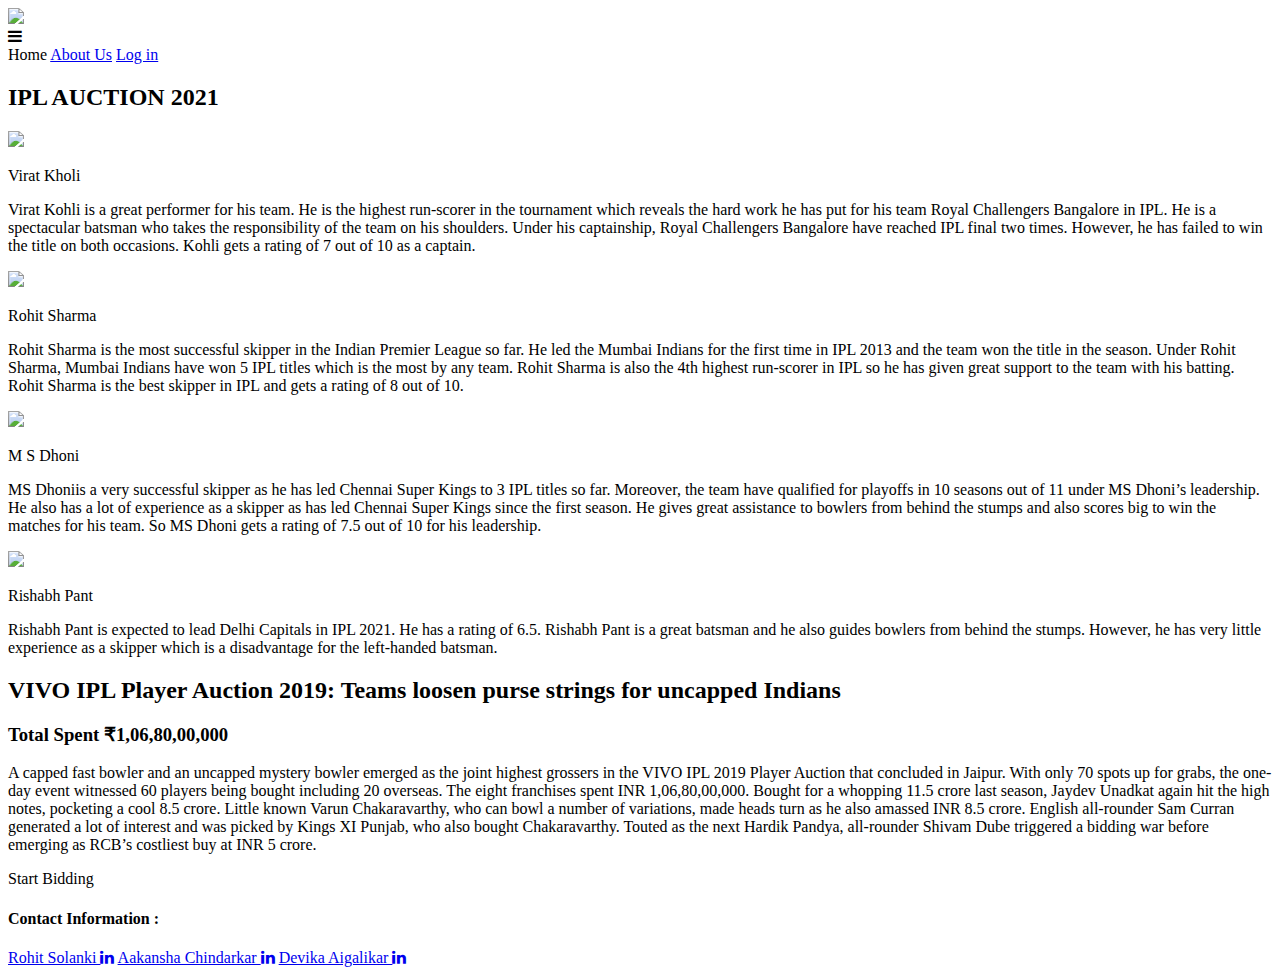
==== index.html @ f78d45c0 "first commit" ====
<!DOCTYPE html>
<html>
  <head>
    <meta charset="utf-8">
    <meta name="viewport" content="width=device-width, initial-scale=1.0">
    <title>IPL Auction</title>
    <link rel="stylesheet" href="stylesheet.css">
    <link rel="stylesheet" href="responsive.css">
    <link rel="stylesheet" href="https://maxcdn.bootstrapcdn.com/font-awesome/4.5.0/css/font-awesome.min.css">
  </head>
  <body>
    <header>
      <div class="container">
        <div class="header-left">
          <img class="logo" src="ipl.png">
        </div>
        <!-- Add a menu icon here -->
        <span class="fa fa-bars menu-icon"></span>
        <div class="header-right">
		  <a class="selected">Home</a>
          <a href="AboutUs.html" class="notselected">About Us</a>
          <a href="loginpage.html" class="notselected">Log in</a>
        </div>
      </div>
    </header>
    <div class="top-wrapper">
      <div class="container">
        <!--<h1>IPL AUCTION 2021</h1>
        <h1>LEARN TO BE CREATIVE.</h1>
        <p>The full list of players sold and unsold at the 2021 IPL player auction in Chennai. </p>
        <p>(Conversion rates as follows: USD 1 = INR 73 approx; INR 50 lakh = USD 68,000 approx; INR 1 crore = USD 137,000 approx; INR 10 crore = USD 1,370,000 approx)</p>
         <div class="btn-wrapper">
          <a href="#" class="btn signup">Sign up </a>-->
         <!-- <p>or</p>
          <a href="#" class="btn facebook"><span class="fa fa-facebook"></span>Sign up with Facebook</a>
          <a href="#" class="btn twitter"><span class="fa fa-twitter"></span>Sign up with Twitter</a> -->
        </div> 
      </div>
    </div>
    <div class="lesson-wrapper">
      <div class="container">
        <div class="heading">
          <h2>IPL AUCTION 2021</h2>
        </div>
        <div class="lessons">
          <div class="lesson">
            <div class="lesson-icon">
              <img class="playerimage"src="virat.png">
              
            </div>
			<p>Virat Kholi</p>
            <p class="text-contents">Virat Kohli is a great performer for his team. He is the highest run-scorer in the tournament which reveals the hard work he has put for his team Royal Challengers Bangalore in IPL. He is a spectacular batsman who takes the responsibility of the team on his shoulders. Under his captainship, Royal Challengers Bangalore have reached IPL final two times. However, he has failed to win the title on both occasions. Kohli gets a rating of 7 out of 10 as a captain.</p>
          </div>
          <div class="lesson">
            <div class="lesson-icon">
              <img class="playerimage"src="rohit.png">
             
            </div>
			 <p>Rohit Sharma</p>
            <p class="text-contents">Rohit Sharma is the most successful skipper in the Indian Premier League so far. He led the Mumbai Indians for the first time in IPL 2013 and the team won the title in the season. Under Rohit Sharma, Mumbai Indians have won 5 IPL titles which is the most by any team. Rohit Sharma is also the 4th highest run-scorer in IPL so he has given great support to the team with his batting. Rohit Sharma is the best skipper in IPL and gets a rating of 8 out of 10.</p>
          </div>
          <div class="lesson">
            <div class="lesson-icon">
              <img class="playerimage" src="ms.png">
             
            </div>
			 <p>M S Dhoni</p>
            <p class="text-contents">MS Dhoniis a very successful skipper as he has led Chennai Super Kings to 3 IPL titles so far. Moreover, the team have qualified for playoffs in 10 seasons out of 11 under MS Dhoni’s leadership. He also has a lot of experience as a skipper as has led Chennai Super Kings since the first season.

He gives great assistance to bowlers from behind the stumps and also scores big to win the matches for his team. So MS Dhoni gets a rating of 7.5 out of 10 for his leadership.</p>
          </div>
          <div class="lesson">
            <div class="lesson-icon">
              <img class="playerimage" src="rishabh.png">
              
            </div>
			<p>Rishabh Pant</p>
            <p class="text-contents">Rishabh Pant is expected to lead Delhi Capitals in IPL 2021. He has a rating of 6.5. Rishabh Pant is a great batsman and he also guides bowlers from behind the stumps. However, he has very little experience as a skipper which is a disadvantage for the left-handed batsman.</p>
          </div>
          <div class="clear"></div>
        </div>
      </div>
    </div>
    <div class="message-wrapper">
      <div class="container">
        <div class="heading">
          <h2>VIVO IPL Player Auction 2019: Teams loosen purse strings for uncapped Indians</h2>
          <h3>Total Spent ₹1,06,80,00,000</h3> 
		  <p class="text-contents">A capped fast bowler and an uncapped mystery bowler emerged as the joint highest grossers in the VIVO IPL 2019 Player Auction that concluded in Jaipur.
									With only 70 spots up for grabs, the one-day event witnessed 60 players being bought including 20 overseas. The eight franchises spent INR 1,06,80,00,000.
									Bought for a whopping 11.5 crore last season, Jaydev Unadkat again hit the high notes, pocketing a cool 8.5 crore. Little known Varun Chakaravarthy, who can bowl a number of variations, made heads turn as he also amassed INR 8.5 crore.
									English all-rounder Sam Curran generated a lot of interest and was picked by Kings XI Punjab, who also bought Chakaravarthy. Touted as the next Hardik Pandya, all-rounder Shivam Dube triggered a bidding war before emerging as RCB’s costliest buy at INR 5 crore. </p>
        </div> 
        <span class="btn message">Start Bidding</span>
      </div>
    </div>
    <footer>
      <div class="container">
        <!-- <img src="ipl.png"> -->
        <div class="footer-left"> 
			<h4>Contact Information : </h4>
		</div>
		<div class="footer-right">
          <a href="https://www.linkedin.com/in/rohit-solanki/">Rohit Solanki    <i class="fa fa-linkedin"></i></a> 
          <a href="https://www.linkedin.com/in/aakansha-chindarkar-0a9b91177/">Aakansha Chindarkar    <i class="fa fa-linkedin"></i></a>
          <a href="https://www.linkedin.com/in/devika-aigalikar-95b181199/" class="login">Devika Aigalikar   <i class="fa fa-linkedin"></i></a> 
        </div>
		
      </div>
    </footer>
  </body>
</html>
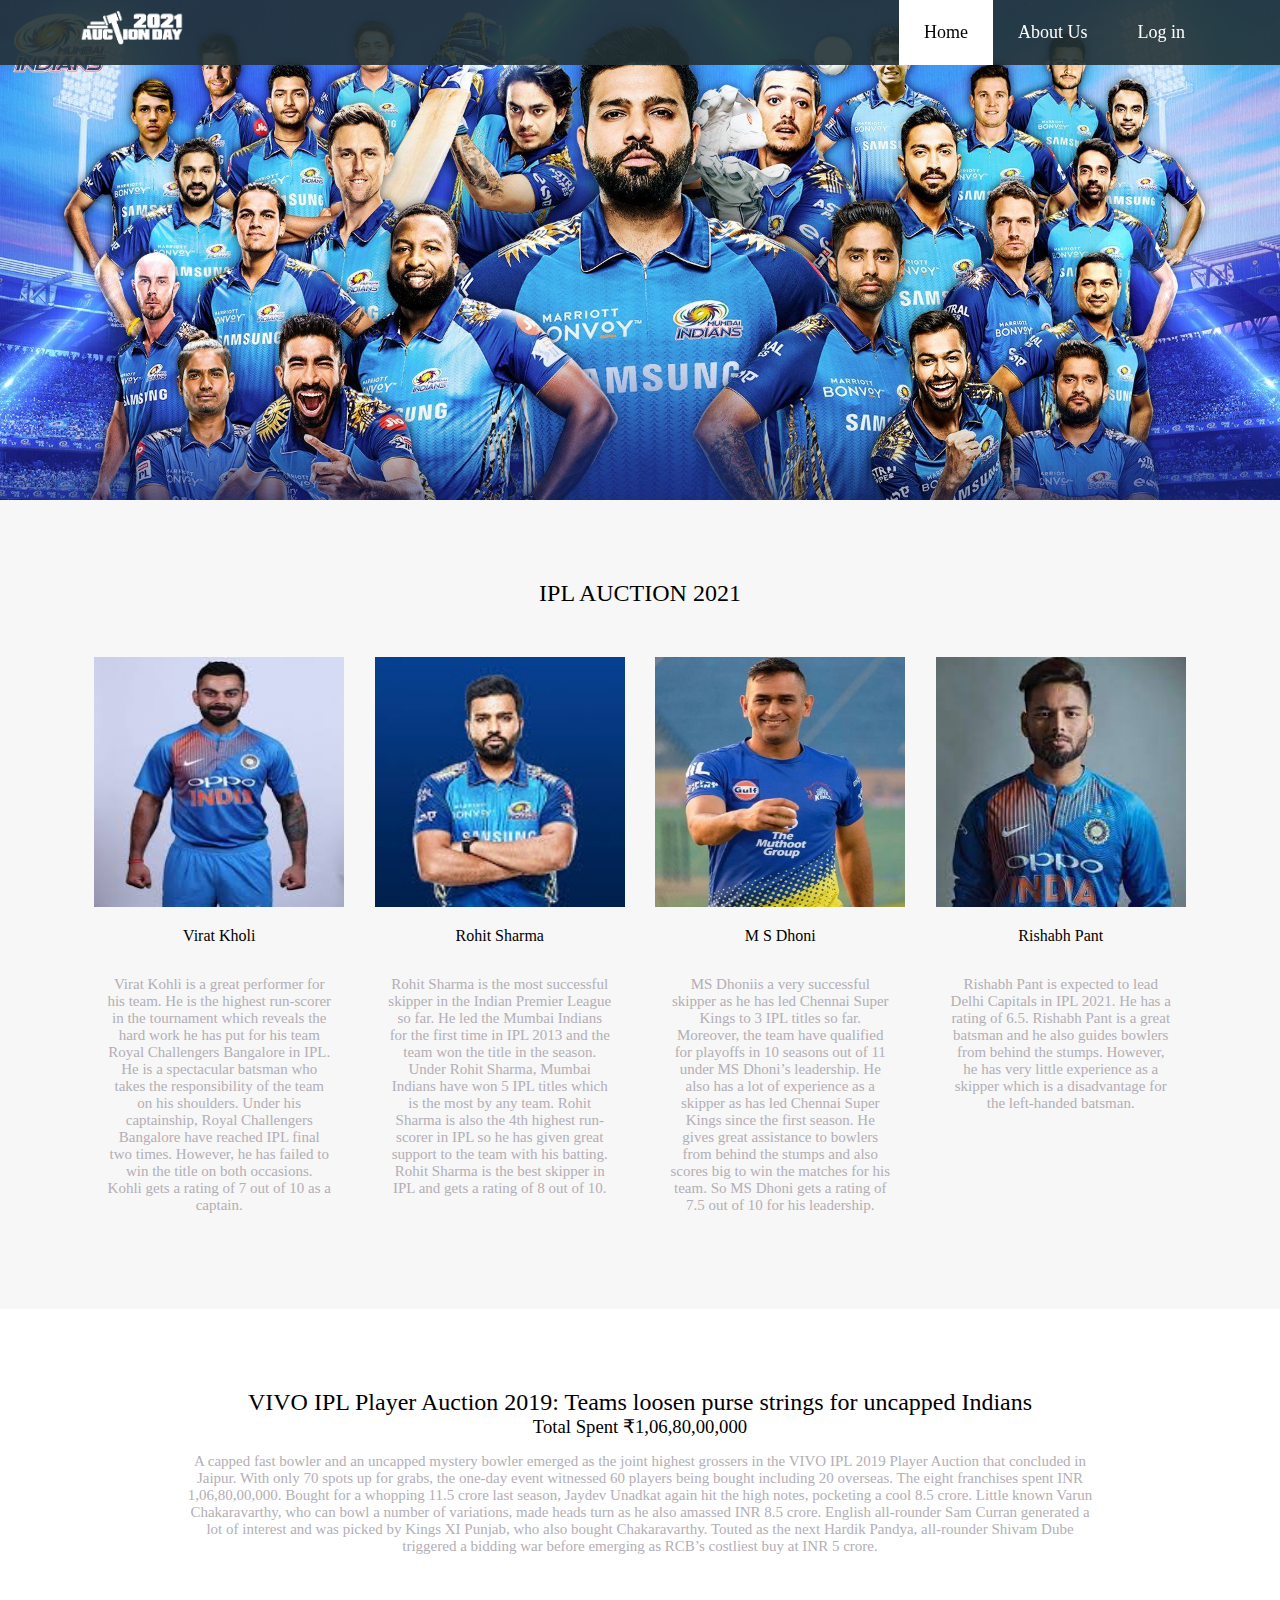
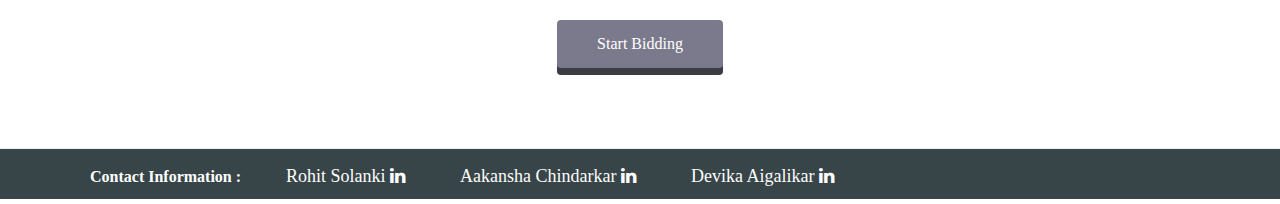
==== commit 01fad18a: "committing little changes" ====
--- a/index.html
+++ b/index.html
@@ -91,7 +91,7 @@
 									Bought for a whopping 11.5 crore last season, Jaydev Unadkat again hit the high notes, pocketing a cool 8.5 crore. Little known Varun Chakaravarthy, who can bowl a number of variations, made heads turn as he also amassed INR 8.5 crore.
 									English all-rounder Sam Curran generated a lot of interest and was picked by Kings XI Punjab, who also bought Chakaravarthy. Touted as the next Hardik Pandya, all-rounder Shivam Dube triggered a bidding war before emerging as RCB’s costliest buy at INR 5 crore. </p>
         </div> 
-        <span class="btn message">Start Bidding</span>
+        <span class="btn message"><a href="loginpage.html" style="text-decoration:none;color:white;">Start Bidding</a></span>
       </div>
     </div>
     <footer>
--- a/stylesheet.css
+++ b/stylesheet.css
@@ -0,0 +1,310 @@
+/* Write your code at the bottom */
+
+* {
+  box-sizing: border-box;
+}
+
+html, body,
+ul, ol, li, h2, h3, h4, h5, h6,div {
+  margin: 0;
+  padding: 0; 
+  color:black;
+	
+}
+h1 p { 
+background-color: #EDEDF1; 
+color:solidblack;
+}
+
+body {
+  font-family: "Lucida Grande";
+}
+
+a {
+  text-decoration: none;
+}
+
+.clear {
+  clear: left;
+}
+
+.container {
+  max-width: 1170px;
+  padding: 0 15px;
+  margin: 0 auto;
+}
+
+.top-wrapper {
+  padding: 400px 0 100px 0;
+  background-image: url(ipl.jpg);
+  background-size: cover;
+  color: white;
+  text-align: center;
+}
+
+.top-wrapper h1 {
+  opacity: 0.7;
+  font-size: 45px;
+  letter-spacing: 5px;
+  margin-bottom: 10px;
+}
+
+.top-wrapper p {
+  opacity: 0.7;
+  margin-bottom: 3px;
+}
+
+.btn-wrapper {
+  text-align: bottom;
+  margin: 10px 0;
+}
+
+.btn-wrapper p {
+  margin: 10px ;
+}
+
+.signup {
+  background-color: #239b76;
+}
+
+.facebook {
+  background-color: #3b5998;
+  margin-right: 10px;
+}
+
+.twitter {
+  background-color: #55acee;
+}
+
+.btn {
+  padding: 12px 24px;
+  color: white;
+  display: inline-block;
+  opacity: 0.8;
+  border-radius: 4px;
+  text-align: center;
+}
+
+.btn:hover {
+  opacity: 1;
+}
+
+.fa {
+  margin-right: 5px;
+}
+
+header {
+  height: 65px;
+  width: 100%;
+  background-color: rgba(34, 49, 52, 0.9);
+  position :fixed;
+  top: 0;
+  z-index: 10;
+}
+
+.logo {
+  width: 124px;
+ 
+  padding-bottom:10px;
+  padding-left:10px;
+  padding-right:10px;
+  padding-top:10px;
+  
+}
+
+.header-left {
+  float: left;
+}
+
+.header-right {
+  float: right;
+  float: right;
+    margin-left: 100px;
+    font-size: large;
+}
+
+.header-right a {
+  line-height: 65px;
+  padding: 0 25px;
+
+}
+.selected{
+  float: left;
+  padding: 13px 20px;
+  margin-right: auto;
+  display: block;
+  color:black;
+  transition: all 0.3s;
+  background-color: #fff;
+}
+.notselected{
+  float: left;
+  padding: 23px 15px;
+  color: white;
+  display: block;
+  margin-right: auto;
+  transition: all 0.5s;
+  display: block;
+}
+
+.notselected:hover {
+  background-color: rgba(255, 255, 255, 0.3);
+}
+
+.lesson-wrapper {
+  padding-bottom: 80px;
+  padding-left: 5%;
+  padding-right: 5%;
+  background-color: #f7f7f7;
+  text-align: center;
+}
+
+.heading {
+  padding-top: 80px;
+  padding-bottom: 50px;
+  color: #5f5d60;
+}
+
+.heading h2 {
+  font-weight: normal;
+}
+
+.lesson {
+  float: left;
+  width: 25%;
+}
+
+.lesson-icon {
+  position: relative;
+  hight:80%;
+}
+
+.lesson-icon p {
+  position: absolute;
+  top: 44%;
+  width: 80%;
+  color: black;
+}
+
+.text-contents {
+  width: 80%;
+  display: inline-block;
+  margin-top: 15px;
+  font-size: 15px;
+  color: #b3aeb5;
+  font-style: bold;
+}
+.playerimage {
+	height:250px; 
+	width:250px;
+}
+
+.heading h3 {
+  font-weight: normal;
+}
+
+.message-wrapper {
+  border-bottom: 1px solid #eee;
+  padding-bottom: 80px;
+  text-align: center;
+}
+
+.message {
+  padding: 15px 40px;
+  background-color: #5A5A70;
+  font-style: bold;
+  cursor: pointer;
+  box-shadow: 0 7px #0C0C15 ;
+}
+
+.message:active {
+  position: relative;
+  top: 7px;
+  box-shadow: none;
+}
+footer{
+  background-color: rgba(34, 49, 52, 0.9);
+  color: #fff;
+  height: 50px;
+  text-align: left;
+  width: 100%;
+}
+.footer-left{
+  float: left;
+  margin-right: 10px;
+  margin-left: 10px;
+  color: white;
+  display: block;
+  text-align: center;
+  padding :0 0 0 0;	
+  line-height: 25px;
+}
+.footer-left h4{
+  float: left;
+  display: block;
+  margin-right: 10px;
+  margin-left: 10px;
+  padding-top: 15px;
+  line-height: 25px;
+  color: white;
+}
+.footer-right{
+  float: left;
+}
+.footer-right a{
+  float: left;
+  margin-right: 10px;
+  margin-left: 10px;
+  display: block;
+  color:#fdfdfd;
+  font-style: bold;
+  font-size:large;
+  transition: all 0.5s;
+  padding :0 0 0 0;	
+  line-height: 25px;
+  
+}
+.footer-right a:hover{
+  background-color: rgba(255, 255, 255, 0.3);
+}
+
+
+
+/*footer {
+  padding-top: 30px;
+  padding-bottom: 20px;
+  background-color: rgba(34, 49, 52, 0.9);
+ 
+}
+.footer-left{
+  float: left;
+}
+.footer-right{
+  float: right;
+}*/
+
+.footer-right{
+  float: left;
+}
+.footer-right a{
+  float: left;
+  padding: 15px 15px;
+  margin-right: 10px;
+  margin-left: 10px;
+  display: block;
+  color:#fdfdfd;
+  font-style: bold;
+  font-size:large;
+}
+.footer-right a:hover{
+  background-color:rgb(255, 255, 255);
+  color:#000000b0;
+}
+/* Write your code below */
+span.menu-icon {
+  color: white;
+  float: right;
+  font-size: 25px;
+  padding: 21px 0;
+  display: none;
+}
--- a/responsive.css
+++ b/responsive.css
@@ -0,0 +1,15 @@
+/* For Tablets */
+@media all and (max-width: 1000px) {
+  
+}
+
+/* For Smartphones */
+@media all and (max-width: 670px) {
+  .header-right {
+    display: none;
+  }
+  
+  span.menu-icon {
+    display: block;
+  }
+}